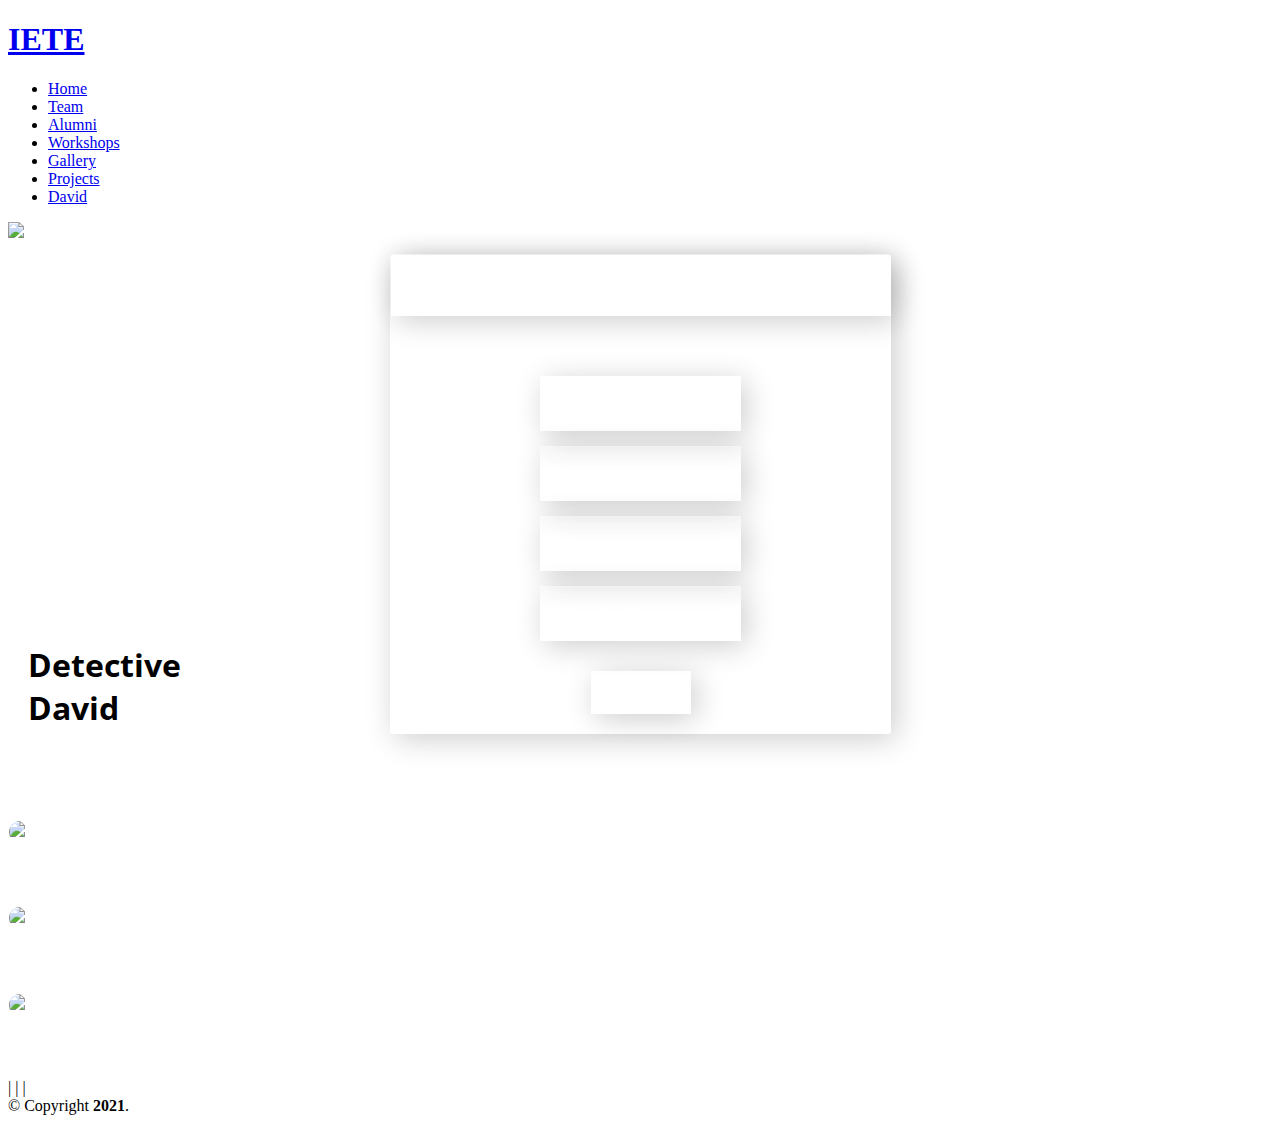
==== david.html @ 62170c80 "almost final" ====
<!DOCTYPE html>

<html lang="en"> 
    <head>
        <meta charset="utf-8">
        <title>Project Showcase</title>
        <meta name="viewport" content="width=device-width, initial-scale=1">
        <link href="img/favicon.png" rel="icon">
        <link href="img/apple-touch-icon.png" rel="apple-touch-icon">

        <!-- Google Fonts -->
        <link href="https://fonts.googleapis.com/css?family=Open+Sans:300,300i,400,400i,700,700i|Poppins:300,400,500,700" rel="stylesheet">
        <link href="https://fonts.googleapis.com/css?family=Libre+Baskerville&display=swap" rel="stylesheet">
        <!-- Bootstrap CSS File -->
        <link href="lib/bootstrap/css/bootstrap.min.css" rel="stylesheet">
        <link href="https://cdn.jsdelivr.net/npm/bootstrap@5.0.2/dist/css/bootstrap.min.css" rel="stylesheet" integrity="sha384-EVSTQN3/azprG1Anm3QDgpJLIm9Nao0Yz1ztcQTwFspd3yD65VohhpuuCOmLASjC" crossorigin="anonymous">

        <!-- Libraries CSS Files -->
        <link href="lib/font-awesome/css/font-awesome.min.css" rel="stylesheet">
        <link href="lib/animate/animate.min.css" rel="stylesheet">
        <link rel="stylesheet" href="css/style.css">
        <link rel="stylesheet" href="css/david.css">
        <script src="https://kit.fontawesome.com/0ea2351f33.js" crossorigin="anonymous"></script>
        <link rel="stylesheet" href="css/animate.css">

        <!-- JS Libraries -->
        <script src="https://cdn.jsdelivr.net/npm/simple-parallax-js@5.5.1/dist/simpleParallax.min.js"></script>
        <script src="js/scrollmagic/uncompressed/ScrollMagic.js"></script>
        
    </head>
    <body>
        <header id="header">
            <div class="container">
        
                <div id="logo" class="pull-left">
                    <h1><a href="#hero">IETE</a></h1>
                </div>
            
                <nav id="nav-menu-container">
                  <ul class="nav-menu">
                    <li ><a href="index.html">Home</a></li>
                    <li><a href="Team.html">Team</a></li>
                    <li><a href="Alumni-new.html">Alumni</a></li>
                    <li><a href="workshops.html">Workshops</a></li>
                    <li ><a href="Gallery.html">Gallery</a></li> 
                    <li ><a href="Gallery.html">Projects</a></li> 
                    <li class="menu-active"><a href="#">David</a></li>
                    <!-- <li><a href="hack-the-circuit.html">Hack-The-Circuit</a></li> -->
                    <!-- <li><a href="activity.html">Activity</a></li> -->
                      </ul>
                </nav><!-- #nav-menu-container -->
            </div>
        </header><!-- #header -->
        <section id="teamhero">
        </section>

         

        <main id="mainArea">
          <h1 class="display-3 dav-heading" style="position: absolute; color: black; z-index: 2; transform: translateY(400px) translatex(20px);">Detective <br> David</h1>
          <!-- POSTER -->
         <section>
          <img class="thumbnail img-fluid" src="images/detective/Clue 1.svg" alt="image">
         </section>
          
        </section>
          <!-- PDFs -->
          <section class="pdfs container mt-5" id="">
            <div class="row d-flex justify-content-between pdfs">

              <a href="http://google.com" style="color: white;" class="col pdflinks mt-2 wow animate__fadeInLeft"><i class="far fa-file-pdf fa-7x"></i></a>
              <a href="http://google.com" style="color: white;" class="col pdflinks mt-2 wow animate__fadeInLeft"><i class="far fa-file-pdf fa-7x"></i></a>
              <a href="http://google.com" style="color: white;" class="col pdflinks mt-2 wow animate__fadeInDown"><i class="far fa-file-pdf fa-7x"></i></a>
              <a href="http://google.com" style="color: white;" class="col pdflinks mt-2 wow  animate__fadeInDown"><i class="far fa-file-pdf fa-7x"></i></a>
              <a href="http://google.com" style="color: white;" class="col pdflinks mt-2 wow animate__fadeInRight"><i class="far fa-file-pdf fa-7x"></i></a>
              <a href="http://google.com" style="color: white;" class="col pdflinks mt-2 wow animate__fadeInRight"><i class="far fa-file-pdf fa-7x"></i></a>
            </div>
            
          </section>

          <!-- Form -->
          

          
              <div class="player-info wow animate__fadeIn">
              <h5 class="display-5">Form</h5>
              <form action="" class="form">
                <div class="form-field-all">
                  <p class="field">
                    <input type="text" name="name" placeholder="Name" required/>
                    <i class="far fa-user"></i>
                  </p>
            
                  <p class="field">
                    <input type="text" name="location" placeholder="Location" required/>
                    <i class="fas fa-location-arrow"></i>
                  </p>
                  <p class="field">
                    <input type="text" name="social" placeholder="Social media" required/>
                    <i class="fas fa-hashtag"></i>
                  </p>
                  <p class="field">
                    <input type="text" name="answer" placeholder="Final Answer" required/>
                    <i class="far fa-file-alt"></i>
                  </p>
                </div>
                
                <button type="submit" class="btn btn-primary sub-btn">Submit</button>
              </form>

              </div>

              <div class="leaderboard">
                <h1 class="display-3"><i class="fas fa-trophy"></i>Leaderboard</h1>

                <div class="container mb-4" id="lb-cards">
                  <!-- <h2 class="display-2">Favorite Movies</h2> -->
                  <div class="row mb-2">
                    <div class="col-md-4 col-12 mt-3 wow animate__fadeInUp">
                      <div class="card mb-3" style="max-width: 540px;">
                        <div class="row g-0">
                          <div class="col-sm-4 movies-img">
                            <img src="img/A.jpg" alt="..." class="img-fluid" style="border-radius: 20px 20px 20px 20px;">
                            <a href="" class="lin-card"><i class="fab fa-linkedin fa-2x"></i></a>
                          </div>
                          <div class="col-md-8">
                            <div class="card-body">
                              <h5 class="card-title">2) Soon</h5>
                              <!-- <p class="card-text">Lorem ipsum dolor sit amet consectetur adipisicing elit. In tenetur voluptate magni sed ipsum perspiciatis exercitationem doloremque minus debitis neque, laudantium ex explicabo repellat enim possimus nulla quis nam quia.</p> -->
                              
                            </div>
                          </div>
                        </div>
                      </div>
                    </div>
                    <div class="col-md-4 col-12 wow animate__fadeInUp">
                      <div class="card mb-3" style="max-width: 540px;">
                        <div class="row g-0">
                          <div class="col-sm-4 movies-img">
                            <img src="img/A.jpg" alt="..." class="img-fluid" style="border-radius: 20px 20px 20px 20px;">
                            <a href="" class="lin-card"><i class="fab fa-linkedin fa-2x"></i></a>
                          </div>
                          <div class="col-md-8">
                            <div class="card-body">
                              <h5 class="card-title">1) Soon</h5>
                              <!-- <p class="card-text">Lorem ipsum dolor sit amet consectetur adipisicing elit. Natus voluptatibus vitae maiores reprehenderit laudantium laboriosam deleniti voluptatem nulla similique alias perspiciatis quidem, quod maxime eius, voluptate nostrum. Libero, eveniet velit?</p> -->
                              
                            </div>
                          </div>
                        </div>
                      </div>
                    </div>
                    <div class="col-md-4 col-12 mt-4 wow animate__fadeInUp">
                      <div class="card mb-3" style="max-width: 540px;">
                        <div class="row g-0">
                          <div class="col-sm-4 movies-img">
                            <img src="img/A.jpg" alt="..." class="img-fluid" style="border-radius: 20px 20px 20px 20px;">
                            <a href="" class="lin-card"><i class="fab fa-linkedin fa-2x"></i></a>
                          </div>
                          <div class="col-md-8">
                            <div class="card-body">
                              <h5 class="card-title">3) Soon</h5>
                              
                              <!-- <p class="card-text">Lorem ipsum dolor sit amet consectetur, adipisicing elit. Vel incidunt totam amet, tenetur nobis, reprehenderit quae, suscipit sed dignissimos exercitationem sunt? Sint dolore culpa alias temporibus! Atque, veritatis cupiditate! Itaque.</p> -->
                             
                            </div>
                          </div>
                        </div>
                      </div>
                    </div>
                  </div>
            
            
                </div>
              </div>

             
        </main>

       


          
        <!-- FOOTER-->
        <footer id="footer">
            <div class="footer-top">
              <div class="container">
                          <div class="container wow fadeInUp mt-5">
                <div class="row justify-content-center">
        
               <div class="info">
                <div class="social-links">
                  <a href="https://www.facebook.com/ietebitm/" class="facebook" target="_blank"><i class="fa fa-facebook"></i></a> | 
                  <a href="mailto:ietebitm@gmail.com" class="google-plus" target="_blank"><i class="fa fa-envelope"></i></a> |
                  <a href="https://www.linkedin.com/in/ietebitm" class="linkedin" target="_blank"><i class="fa fa-linkedin"></i></a> | 
                  <a href="https://www.instagram.com/iete_bitmesra" class="instagram" target="_blank"><i class="fa fa-instagram"></i></a>
                </div>
        
                  </div>
                
                </div>
             </div>
              </div>
            </div>
        
            <div class="container">
              <div class="copyright">
                &copy; Copyright <strong>2021</strong>.
              </div>
        
            </div>
          </footer><!-- #footer -->


        
     
        
          <a href="#" class="back-to-top"><i class="fa fa-chevron-up"></i></a>
        
          <!-- JavaScript Libraries -->
          <script src="lib/jquery/jquery.min.js"></script>
          <script src="lib/jquery/jquery-migrate.min.js"></script>
          <script src="lib/bootstrap/js/bootstrap.bundle.min.js"></script>
          <script src="lib/easing/easing.min.js"></script>
          <script src="lib/wow/wow.min.js"></script>
          <script src="lib/waypoints/waypoints.min.js"></script>
          <script src="lib/counterup/counterup.min.js"></script>
          <script src="lib/superfish/hoverIntent.js"></script>
          <script src="lib/superfish/superfish.min.js"></script>
        
          <!-- Contact Form JavaScript File -->
          <script src="contactform/contactform.js"></script>

          <!-- parallax script -->
          <!-- <script>
            var image = document.getElementsByClassName('thumbnail');
            new simpleParallax(image, {
              scale: 1.5
            });
          </script> -->
          
          



          <!-- WOW JS -->
          <script src="js/wow.min.js"></script>
              <script>
              new WOW().init();
              </script>
        
        <script src="js/main.js" ></script>
    </body>
</html>
---- css/david.css ----
#mainArea {
  position: sticky;
  margin: 0;
  background-image: url(https://i.pinimg.com/originals/44/6e/3b/446e3b79395a287ca32f7977dd83b290.jpg);
  background-size: 400% 400%;
  animation: gradient 50s ease;
  color: #fff;
  font-family: "Open Sans", sans-serif;
  background-repeat: no-repeat;
  background-size: cover;
}

@keyframes gradient {
  0% {
    background-position: 0% 50%;
  }
  50% {
    background-position: 100% 50%;
  }
  100% {
    background-position: 0% 50%;
  }
}
.player-info {
  position: relative;
  margin-top: 100px;
  margin-bottom: 100px;
  width: 500px;
  text-align: center;
  background: rgba(255, 255, 255, 0.05);
  backdrop-filter: blur(10px);
  border-top: 1px solid rgba(255, 255, 255, 0.2);
  border-left: 1px solid rgba(255, 255, 255, 0.2);
  box-shadow: 5px 5px 30px rgba(0, 0, 0, 0.2);
  border-radius: 3px;
  margin: auto;
  margin-top: 10px;
}
.player-info h5 {
  position: relative;
  line-height: 60px;
  font-size: 36px;
  color: #fff;
  text-align: center;
  background: rgba(255, 255, 255, 0.05);
  backdrop-filter: blur(10px);
  border-top: 1px solid rgba(255, 255, 255, 0.2);
  border-left: 1px solid rgba(255, 255, 255, 0.2);
  box-shadow: 5px 5px 30px rgba(0, 0, 0, 0.2);
  margin-top: 0px;
  border-top-left-radius: 3px;
  border-top-right-radius: 3px;
}
.player-info:hover {
  transform: skewX(-1deg);
  transition: transform 0.5s ease;
}

.form .field {
  margin: 0 50px;
}
.form::-webkit-input-placeholder {
  color: #ffffff;
  font-family: "Open Sans";
}
.form ::placeholder {
  /* Chrome, Firefox, Opera, Safari 10.1+ */
  color: #fff;
  opacity: 1;
  /* Firefox */
}
.form input[type=text],
.form input[type=password] {
  font-family: "Open Sans", Calibri, Arial, sans-serif;
  font-size: 14px;
  font-weight: 100;
  padding: 15px 0px 15px 0px;
  position: inherit;
  width: 200px;
  height: 24px;
  text-align: center;
  border: none;
  background: rgba(255, 255, 255, 0.05);
  backdrop-filter: blur(10px);
  border-top: 1px solid rgba(255, 255, 255, 0.2);
  border-left: 1px solid rgba(255, 255, 255, 0.2);
  box-shadow: 5px 5px 30px rgba(0, 0, 0, 0.2);
  color: white;
  transition: color 0.3s ease-out;
  margin-bottom: 15px;
}
.form .sub-btn {
  margin-top: 15px;
  width: 100px;
  text-align: center;
  font-size: 14px;
  font-family: "Open Sans", sans-serif;
  font-weight: bold;
  padding: 12px 0;
  color: #fff;
  background: rgba(255, 255, 255, 0.05);
  backdrop-filter: blur(10px);
  border-top: 1px solid rgba(255, 255, 255, 0.2);
  border-left: 1px solid rgba(255, 255, 255, 0.2);
  box-shadow: 5px 5px 30px rgba(0, 0, 0, 0.2);
  text-transform: uppercase;
  border: none;
  margin-bottom: 20px;
}
.form .sub-btn:hover {
  background-color: #333743;
}

.pdfs {
  margin: auto;
}

.pdflinks {
  margin-bottom: 100px;
}
.pdflinks:hover {
  transform: scale(1.5);
  transition: transform 0.5s ease;
  cursor: pointer;
}

.leaderboard h1 {
  color: #fff;
}

.card {
  border-radius: 20px;
  background-color: rgba(255, 255, 255, 0.05);
  background: rgba(255, 255, 255, 0.25);
  backdrop-filter: blur(4px);
  -webkit-backdrop-filter: blur(4px);
  border: 1px solid rgba(255, 255, 255, 0.18);
}
.card:hover {
  transform: scale(1.05);
  transition: transform 0.5s;
}

.card-img,
.card-img-top {
  border-radius: 20px;
  margin-bottom: 10px;
}

.lin-card {
  margin-left: 50%;
}

/* Smartphones (portrait and landscape) ----------- */
@media only screen and (min-device-width: 320px) and (max-device-width: 480px) {
  .player-info {
    width: 300px;
  }

  .form input[type=text],
.form input[type=password] {
    width: 100px;
  }

  .dav-heading {
    display: none;
  }

  #mainArea {
    background-image: url(../images/detective/bg.png);
  }
}
/* iPads (portrait and landscape) ----------- */
@media only screen and (min-device-width: 768px) and (max-device-width: 1024px) {
  .player-info {
    width: 300px;
  }

  .form input[type=text],
.form input[type=password] {
    width: 100px;
  }

  .dav-heading {
    display: none;
  }
}
.pdfs {
  margin: auto;
}

/*# sourceMappingURL=david.css.map */
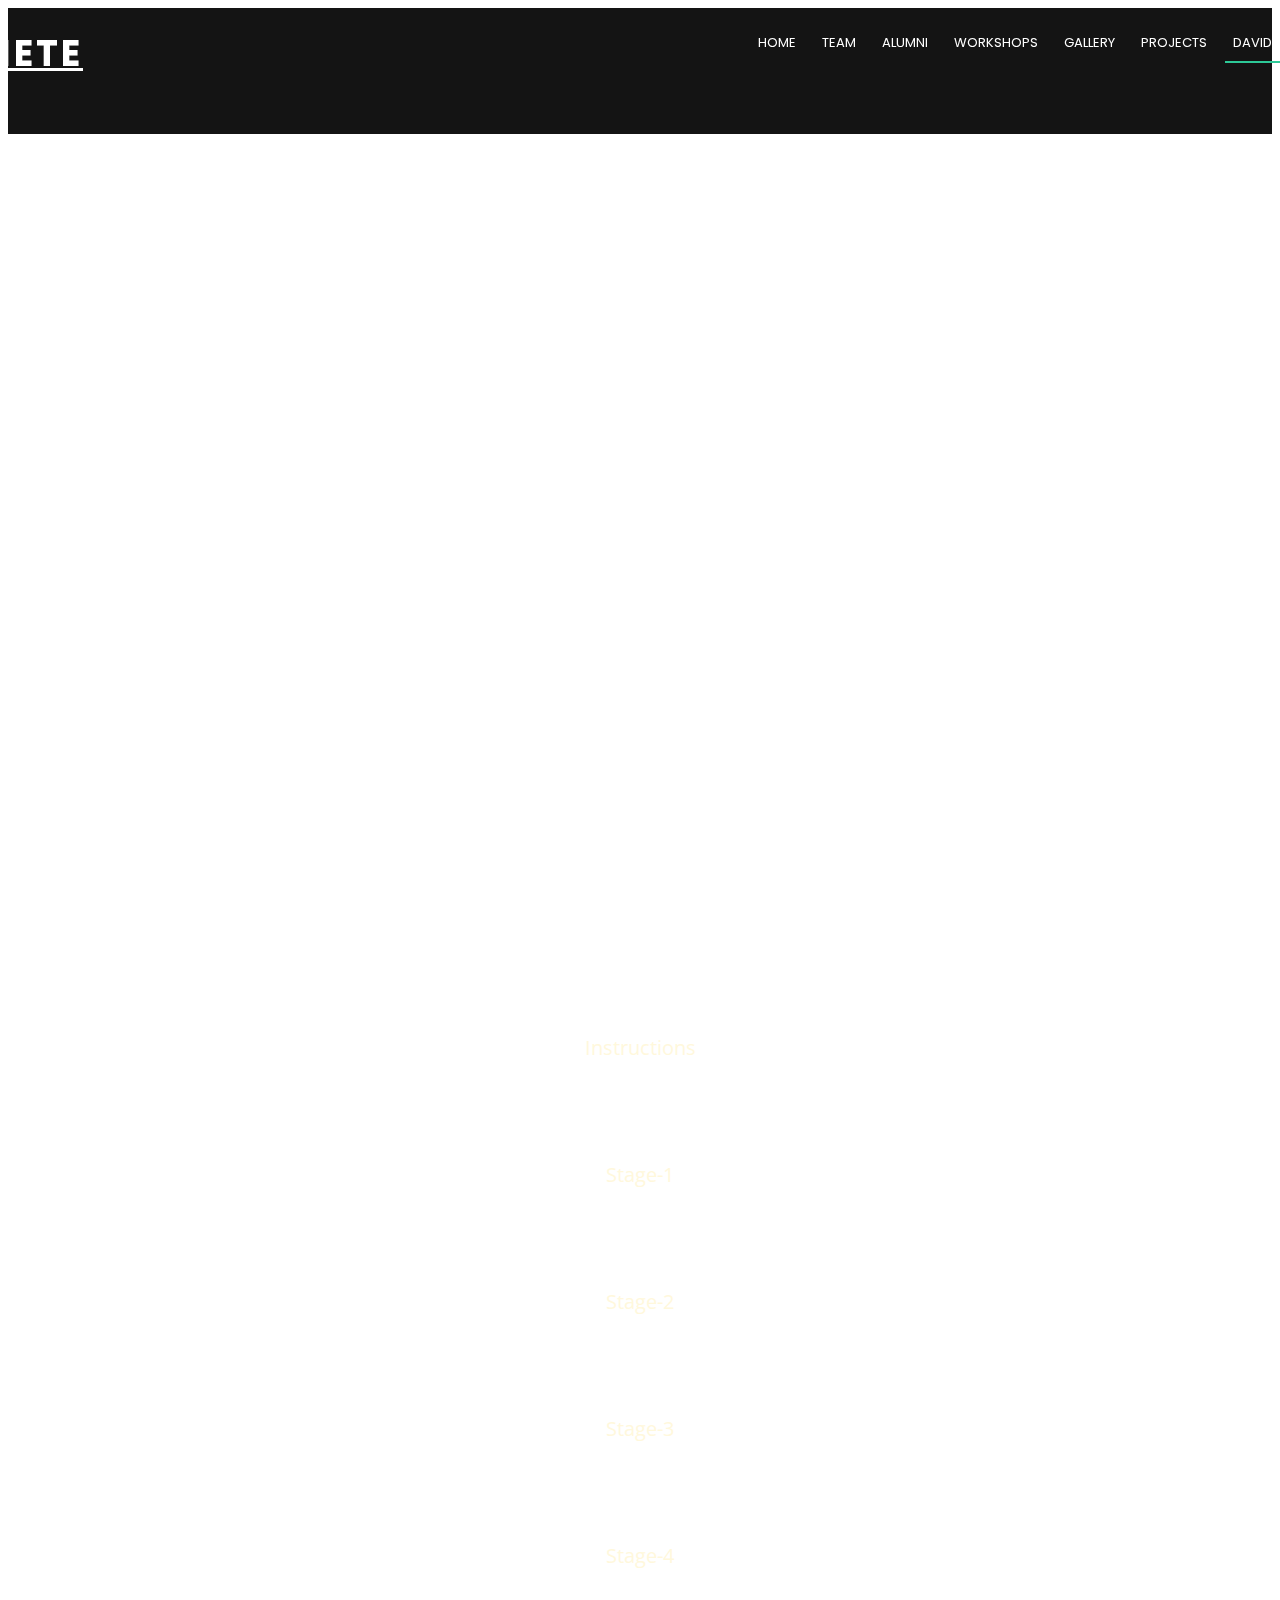
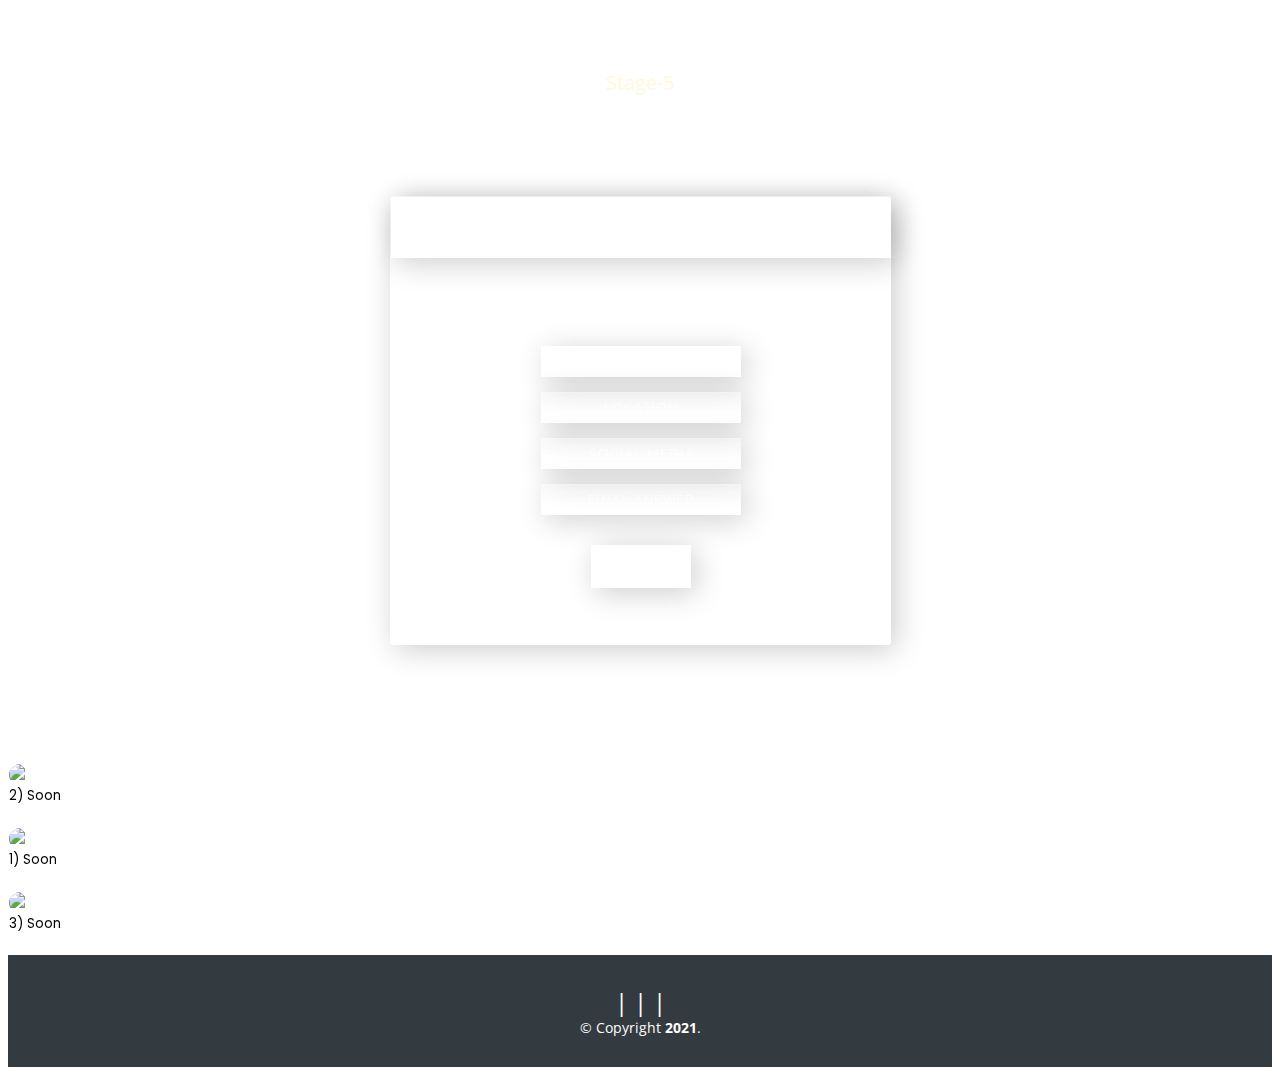
==== commit 7e10ef51: "mmmm" ====
--- a/david.html
+++ b/david.html
@@ -25,10 +25,19 @@
 
         <!-- JS Libraries -->
         <script src="https://cdn.jsdelivr.net/npm/simple-parallax-js@5.5.1/dist/simpleParallax.min.js"></script>
-        <script src="js/scrollmagic/uncompressed/ScrollMagic.js"></script>
+        <!-- <script src="js/scrollmagic/uncompressed/ScrollMagic.js"></script> -->
+
+        
         
     </head>
     <body>
+
+      <!-- FORM SUBMISSION -->
+      <script type="text/javascript">var submitted=false;</script>
+<iframe name="hidden_iframe" id="hidden_iframe" style="display: none" onload="if(submitted){window.location='#';}"></iframe>
+
+
+
         <header id="header">
             <div class="container">
         
@@ -57,10 +66,11 @@
          
 
         <main id="mainArea">
-          <h1 class="display-3 dav-heading" style="position: absolute; color: black; z-index: 2; transform: translateY(400px) translatex(20px);">Detective <br> David</h1>
+          <!-- <h1 class="display-3 dav-heading" style="position: absolute; color: black; z-index: 2; transform: translateY(400px) translatex(20px);">Detective <br> David</h1> -->
           <!-- POSTER -->
-         <section>
-          <img class="thumbnail img-fluid" src="images/detective/Clue 1.svg" alt="image">
+         <section class="thumbnail">
+          <!-- <img class="thumbnail img-fluid" src="images/detective/Clue 1.svg" alt="image"> -->
+          
          </section>
           
         </section>
@@ -68,12 +78,31 @@
           <section class="pdfs container mt-5" id="">
             <div class="row d-flex justify-content-between pdfs">
 
-              <a href="http://google.com" style="color: white;" class="col pdflinks mt-2 wow animate__fadeInLeft"><i class="far fa-file-pdf fa-7x"></i></a>
-              <a href="http://google.com" style="color: white;" class="col pdflinks mt-2 wow animate__fadeInLeft"><i class="far fa-file-pdf fa-7x"></i></a>
-              <a href="http://google.com" style="color: white;" class="col pdflinks mt-2 wow animate__fadeInDown"><i class="far fa-file-pdf fa-7x"></i></a>
-              <a href="http://google.com" style="color: white;" class="col pdflinks mt-2 wow  animate__fadeInDown"><i class="far fa-file-pdf fa-7x"></i></a>
-              <a href="http://google.com" style="color: white;" class="col pdflinks mt-2 wow animate__fadeInRight"><i class="far fa-file-pdf fa-7x"></i></a>
-              <a href="http://google.com" style="color: white;" class="col pdflinks mt-2 wow animate__fadeInRight"><i class="far fa-file-pdf fa-7x"></i></a>
+              <div style="text-align: center;" class="col mt-2 pdflinks wow animate__fadeInLeft">
+                <a href="http://google.com" style="color: white;" class=""><i class="far fa-file-pdf fa-7x"></i></a>
+                <p style="color:cornsilk; font-size: 20px;" class="mt-2">Instructions</p>
+              </div>
+              <div style="text-align: center;" class="col mt-2 pdflinks wow animate__fadeInLeft">
+                <a href="http://google.com" style="color: white;" class=""><i class="far fa-file-pdf fa-7x"></i></a>
+                <p style="color:cornsilk; font-size: 20px;" class="mt-2">Stage-1</p>
+              </div>
+              <div style="text-align: center;" class="col mt-2 pdflinks wow animate__fadeInDown">
+                <a href="http://google.com" style="color: white;" class=""><i class="far fa-file-pdf fa-7x"></i></a>
+                <p style="color:cornsilk; font-size: 20px;" class="mt-2">Stage-2</p>
+              </div>
+              <div style="text-align: center;" class="col mt-2 pdflinks wow animate__fadeInDown">
+                <a href="http://google.com" style="color: white;" class=""><i class="far fa-file-pdf fa-7x"></i></a>
+                <p style="color:cornsilk; font-size: 20px;" class="mt-2">Stage-3</p>
+              </div>
+              <div style="text-align: center;" class="col mt-2 pdflinks wow animate__fadeInRight">
+                <a href="http://google.com" style="color: white;" class=""><i class="far fa-file-pdf fa-7x"></i></a>
+                <p style="color:cornsilk; font-size: 20px;" class="mt-2">Stage-4</p>
+              </div>
+              <div style="text-align: center;" class="col mt-2 pdflinks wow animate__fadeInRight">
+                <a href="http://google.com" style="color: white;" class=""><i class="far fa-file-pdf fa-7x"></i></a>
+                <p style="color:cornsilk; font-size: 20px;" class="mt-2">Stage-5</p>
+              </div>
+              
             </div>
             
           </section>
@@ -84,28 +113,28 @@
           
               <div class="player-info wow animate__fadeIn">
               <h5 class="display-5">Form</h5>
-              <form action="" class="form">
+              <form class="form" action="https://docs.google.com/forms/u/0/d/e/1FAIpQLSfNjjllEKpKf489S4CbSsG9jLninqufWt3jfI6O0U2G3YP1rQ/formResponse" method="post" target="hidden_iframe" onsubmit="alert('Form Submitted Succesfully');submitted=true; reset();">
                 <div class="form-field-all">
                   <p class="field">
-                    <input type="text" name="name" placeholder="Name" required/>
+                    <input type="text" name="entry.423789375" placeholder="Name" required/>
                     <i class="far fa-user"></i>
                   </p>
             
                   <p class="field">
-                    <input type="text" name="location" placeholder="Location" required/>
+                    <input type="text" name="entry.1510965166" placeholder="Location" required/>
                     <i class="fas fa-location-arrow"></i>
                   </p>
                   <p class="field">
-                    <input type="text" name="social" placeholder="Social media" required/>
+                    <input type="email" name="entry.730057505" placeholder="Social media" required/>
                     <i class="fas fa-hashtag"></i>
                   </p>
                   <p class="field">
-                    <input type="text" name="answer" placeholder="Final Answer" required/>
+                    <input type="text" name="entry.1725922356" placeholder="Final Answer" required/>
                     <i class="far fa-file-alt"></i>
                   </p>
                 </div>
                 
-                <button type="submit" class="btn btn-primary sub-btn">Submit</button>
+                <button type="submit" class="btn btn-primary sub-btn"">Submit</button>
               </form>
 
               </div>
--- a/css/style.css
+++ b/css/style.css
@@ -0,0 +1,1466 @@
+/*--------------------------------------------------------------
+# General
+--------------------------------------------------------------*/
+@import url(https://fonts.googleapis.com/css?family=Montserrat:400,700);
+body {
+	background: #fff;
+	color: #666666;
+	font-family: 'Open Sans', sans-serif;
+}
+
+a {
+	color: #2dc997;
+}
+
+a:hover,
+a:active,
+a:focus {
+	color: #2dca98;
+	outline: none;
+	text-decoration: none;
+}
+
+p {
+	padding: 0;
+	margin: 0 0 30px 0;
+}
+
+h1,
+h2,
+h3,
+h4,
+h5,
+h6 {
+	font-family: 'Poppins', sans-serif;
+	font-weight: 400;
+	margin: 0 0 20px 0;
+	padding: 0;
+}
+
+/* Prelaoder */
+#preloader {
+	position: fixed;
+	left: 0;
+	top: 0;
+	z-index: 999;
+	width: 100%;
+	height: 100%;
+	overflow: visible;
+	background: #fff url('../img/preloader.svg') no-repeat center center;
+}
+
+/* Back to top button */
+.back-to-top {
+	position: fixed;
+	display: none;
+	background: rgba(0, 0, 0, 0.2);
+	color: #fff;
+	padding: 6px 12px 9px 12px;
+	font-size: 16px;
+	border-radius: 2px;
+	right: 15px;
+	bottom: 15px;
+	transition: background 0.5s;
+}
+
+@media (max-width: 768px) {
+	.back-to-top {
+		bottom: 15px;
+	}
+}
+
+.back-to-top:focus {
+	background: rgba(0, 0, 0, 0.2);
+	color: #fff;
+	outline: none;
+}
+
+.back-to-top:hover {
+	background: #2dc997;
+	color: #fff;
+}
+
+/*--------------------------------------------------------------
+# Header
+--------------------------------------------------------------*/
+#header {
+	padding: 30px 0;
+	height: 92px;
+	position: fixed;
+	left: 0;
+	top: 0;
+	right: 0;
+	transition: all 0.5s;
+	z-index: 997;
+}
+
+#header #logo {
+	float: left;
+}
+
+#header #logo h1 {
+	font-size: 36px;
+	margin: 0;
+	padding: 6px 0;
+	line-height: 1;
+	font-family: 'Poppins', sans-serif;
+	font-weight: 700;
+	letter-spacing: 3px;
+	text-transform: uppercase;
+}
+
+#header #logo h1 a,
+#header #logo h1 a:hover {
+	color: #fff;
+}
+
+#header #logo img {
+	padding: 0;
+	margin: 0;
+}
+
+@media (max-width: 768px) {
+	#header #logo h1 {
+		font-size: 26px;
+	}
+	#header #logo img {
+		max-height: 40px;
+	}
+}
+
+#header.header-fixed {
+	background: rgba(52, 59, 64, 0.9);
+	padding: 20px 0;
+	height: 72px;
+	transition: all 0.5s;
+}
+
+/*--------------------------------------------------------------
+# Hero Section
+--------------------------------------------------------------*/
+#hero {
+	width: 100%;
+	height: 100vh;
+	background: url(../img/cld2.jpg) top center;
+	background-size: cover;
+	position: relative;
+}
+
+@media (min-width: 1024px) {
+	#hero {
+		background-attachment: fixed;
+	}
+}
+
+#hero:before {
+	content: '';
+	background: rgba(0, 0, 0, 0.6);
+	position: absolute;
+	bottom: 0;
+	top: 0;
+	left: 0;
+	right: 0;
+}
+
+#hero .hero-container {
+	position: absolute;
+	bottom: 0;
+	top: 200px;
+	left: 0;
+	right: 0;
+	display: inline;
+	justify-content: center;
+	align-items: center;
+	flex-direction: column;
+	text-align: center;
+}
+
+#hero h1 {
+	margin: 30px 0 10px 0;
+	font-size: 48px;
+	font-weight: 700;
+	line-height: 56px;
+	text-transform: uppercase;
+	color: #fff;
+}
+
+@media (max-width: 768px) {
+	#hero h1 {
+		font-size: 28px;
+		line-height: 36px;
+	}
+}
+
+#hero h2 {
+	color: #eee;
+	margin-bottom: 50px;
+	font-size: 24px;
+}
+
+@media (max-width: 768px) {
+	#hero h2 {
+		font-size: 18px;
+		line-height: 24px;
+		margin-bottom: 30px;
+	}
+}
+
+#hero .btn-get-started {
+	font-family: 'Poppins', sans-serif;
+	text-transform: uppercase;
+	font-weight: 500;
+	font-size: 16px;
+	letter-spacing: 1px;
+	display: inline-block;
+	padding: 8px 28px;
+	border-radius: 50px;
+	transition: 0.5s;
+	margin: 10px;
+	border: 2px solid #fff;
+	color: #fff;
+}
+
+#hero .btn-get-started:hover {
+	background: #ffa500;
+	border: 2px solid #ffa500;
+	font-weight: 700;
+}
+#ab {
+	margin: 150px 10px 10px 10px;
+}
+#ex {
+	margin: 150px 10px 10px 10px;
+}
+#al {
+	margin: 150px 10px 10px 10px;
+}
+
+#hero .zoom:hover {
+	transform: scale(
+		1.5
+	) !important; /* (150% zoom - Note: if the zoom is too large, it will go outside of the viewport) */
+}
+/*--------------------------------------------------------------
+# Navigation Menu
+--------------------------------------------------------------*/
+/* Nav Menu Essentials */
+.nav-menu,
+.nav-menu * {
+	margin: 0;
+	padding: 0;
+	list-style: none;
+}
+
+.nav-menu ul {
+	position: absolute;
+	display: none;
+	top: 100%;
+	left: 0;
+	z-index: 99;
+}
+
+.nav-menu li {
+	position: relative;
+	white-space: nowrap;
+}
+
+.nav-menu > li {
+	float: left;
+}
+
+.nav-menu li:hover > ul,
+.nav-menu li.sfHover > ul {
+	display: block;
+}
+
+.nav-menu ul ul {
+	top: 0;
+	left: 100%;
+}
+
+.nav-menu ul li {
+	min-width: 180px;
+}
+
+/* Nav Menu Arrows */
+.sf-arrows .sf-with-ul {
+	padding-right: 30px;
+}
+
+.sf-arrows .sf-with-ul:after {
+	content: '\f107';
+	position: absolute;
+	right: 15px;
+	font-family: FontAwesome;
+	font-style: normal;
+	font-weight: normal;
+}
+
+.sf-arrows ul .sf-with-ul:after {
+	content: '\f105';
+}
+
+/* Nav Meu Container */
+#nav-menu-container {
+	float: right;
+	margin: 0;
+}
+
+@media (max-width: 768px) {
+	#nav-menu-container {
+		display: none;
+	}
+}
+
+/* Nav Meu Styling */
+.nav-menu a {
+	padding: 0 8px 10px 8px;
+	text-decoration: none;
+	display: inline-block;
+	color: #fff;
+	font-family: 'Poppins', sans-serif;
+	font-weight: 400;
+	text-transform: uppercase;
+	font-size: 13px;
+	outline: none;
+}
+
+.nav-menu > li {
+	margin-left: 10px;
+}
+
+.nav-menu > li > a:before {
+	content: '';
+	position: absolute;
+	width: 100%;
+	height: 2px;
+	bottom: 0;
+	left: 0;
+	background-color: #2dc997;
+	visibility: hidden;
+	-webkit-transform: scaleX(0);
+	transform: scaleX(0);
+	-webkit-transition: all 0.3s ease-in-out 0s;
+	transition: all 0.3s ease-in-out 0s;
+}
+
+.nav-menu a:hover:before,
+.nav-menu li:hover > a:before,
+.nav-menu .menu-active > a:before {
+	visibility: visible;
+	-webkit-transform: scaleX(1);
+	transform: scaleX(1);
+}
+
+.nav-menu ul {
+	margin: 4px 0 0 0;
+	border: 1px solid #e7e7e7;
+}
+
+.nav-menu ul li {
+	background: #fff;
+}
+
+.nav-menu ul li:first-child {
+	border-top: 0;
+}
+
+.nav-menu ul li a {
+	padding: 10px;
+	color: #333;
+	transition: 0.3s;
+	display: block;
+	font-size: 13px;
+	text-transform: none;
+}
+
+.nav-menu ul li a:hover {
+	background: #2dc997;
+	color: #fff;
+}
+
+.nav-menu ul ul {
+	margin: 0;
+}
+
+/* Mobile Nav Toggle */
+#mobile-nav-toggle {
+	position: fixed;
+	right: 0;
+	top: 0;
+	z-index: 999;
+	margin: 20px 20px 0 0;
+	border: 0;
+	background: none;
+	font-size: 24px;
+	display: none;
+	transition: all 0.4s;
+	outline: none;
+	cursor: pointer;
+}
+
+#mobile-nav-toggle i {
+	color: #fff;
+}
+
+@media (max-width: 768px) {
+	#mobile-nav-toggle {
+		display: inline;
+	}
+}
+
+/* Mobile Nav Styling */
+#mobile-nav {
+	position: fixed;
+	top: 0;
+	padding-top: 18px;
+	bottom: 0;
+	z-index: 998;
+	background: rgba(52, 59, 64, 0.9);
+	left: -260px;
+	width: 260px;
+	overflow-y: auto;
+	transition: 0.4s;
+}
+
+#mobile-nav ul {
+	padding: 0;
+	margin: 0;
+	list-style: none;
+}
+
+#mobile-nav ul li {
+	position: relative;
+}
+
+#mobile-nav ul li a {
+	color: #fff;
+	font-size: 16px;
+	overflow: hidden;
+	padding: 10px 22px 10px 15px;
+	position: relative;
+	text-decoration: none;
+	width: 100%;
+	display: block;
+	outline: none;
+}
+
+#mobile-nav ul li a:hover {
+	color: #fff;
+}
+
+#mobile-nav ul li li {
+	padding-left: 30px;
+}
+
+#mobile-nav ul .menu-has-children i {
+	position: absolute;
+	right: 0;
+	z-index: 99;
+	padding: 15px;
+	cursor: pointer;
+	color: #fff;
+}
+
+#mobile-nav ul .menu-has-children i.fa-chevron-up {
+	color: #2dc997;
+}
+
+#mobile-nav ul .menu-item-active {
+	color: #2dc997;
+}
+
+#mobile-body-overly {
+	width: 100%;
+	height: 100%;
+	z-index: 997;
+	top: 0;
+	left: 0;
+	position: fixed;
+	background: rgba(52, 59, 64, 0.9);
+	display: none;
+}
+
+/* Mobile Nav body classes */
+body.mobile-nav-active {
+	overflow: hidden;
+}
+
+body.mobile-nav-active #mobile-nav {
+	left: 0;
+}
+
+body.mobile-nav-active #mobile-nav-toggle {
+	color: #fff;
+}
+
+/*--------------------------------------------------------------
+# Sections
+--------------------------------------------------------------*/
+/* Sections Header
+--------------------------------*/
+.section-header .section-title {
+	font-size: 32px;
+	color: #111;
+	text-transform: uppercase;
+	text-align: center;
+	font-weight: 700;
+	margin-bottom: 5px;
+}
+
+.section-header .section-description {
+	text-align: center;
+	padding-bottom: 40px;
+	color: #999;
+}
+
+/* About Us Section
+--------------------------------*/
+#about {
+	background: #fff;
+	padding: 80px 0;
+}
+
+#about .about-container .background {
+	min-height: 480px;
+	max-width: 100%;
+	background: url(../images/thumbs/pic12.jpg) top no-repeat;
+	margin-bottom: 10px;
+}
+
+#about .about-container .content {
+	background: #fff;
+}
+
+#about .about-container .title {
+	color: #333;
+	font-weight: 700;
+	font-size: 32px;
+}
+
+@media (max-width: 768px) {
+	#about .about-container .title {
+		padding-top: 15px;
+	}
+}
+
+#about .about-container p {
+	line-height: 26px;
+}
+
+#about .about-container p:last-child {
+	margin-bottom: 0;
+}
+
+#about .about-container .icon-box {
+	background: #fff;
+	background-size: cover;
+	padding: 0 0 30px 0;
+}
+
+#about .about-container .icon-box .icon {
+	float: left;
+	background: #fff;
+	width: 64px;
+	height: 64px;
+	display: flex;
+	justify-content: center;
+	align-items: center;
+	flex-direction: column;
+	text-align: center;
+	border-radius: 50%;
+	border: 2px solid #2dc997;
+}
+
+#about .about-container .icon-box .icon i {
+	color: #2dc997;
+	font-size: 24px;
+}
+
+#about .about-container .icon-box .title {
+	margin-left: 80px;
+	font-weight: 500;
+	margin-bottom: 5px;
+	font-size: 18px;
+	text-transform: uppercase;
+}
+
+#about .about-container .icon-box .title a {
+	color: #111;
+}
+
+#about .about-container .icon-box .description {
+	margin-left: 80px;
+	line-height: 24px;
+	font-size: 14px;
+}
+
+/* Stage section
+--------------------------------*/
+#stage {
+	background-color: #111;
+	padding: 80px 0 60px 0;
+	color: #eee;
+}
+
+#stage .stage-container .stage-header {
+	text-align: center;
+	font-weight: 500;
+	font-size: 32px;
+}
+
+@media (max-width: 768px) {
+	#stage .stage-container .stage-header {
+		padding-top: 15px;
+	}
+}
+
+/* Facts Section
+--------------------------------*/
+#facts {
+	background: #f7f7f7;
+	padding: 80px 0 60px 0;
+}
+
+#facts .counters span {
+	font-size: 48px;
+	display: block;
+	color: #2dc997;
+}
+
+#facts .counters p {
+	padding: 0;
+	margin: 0 0 20px 0;
+	font-family: 'Poppins', sans-serif;
+	font-size: 14px;
+}
+
+/* Services Section
+--------------------------------
+#services {
+  background: #fff;
+  background-size: cover;
+  padding: 80px 0 60px 0;
+}
+
+#services .box {
+  padding: 50px 20px;
+  margin-bottom: 50px;
+  text-align: center;
+  border: 1px solid #e6e6e6;
+  height: 200px;
+  position: relative;
+  background: #fafafa;
+}
+
+#services .icon {
+  position: absolute;
+  top: -36px;
+  left: calc(50% - 36px);
+  transition: 0.2s;
+  border-radius: 50%;
+  border: 6px solid #fff;
+  display: flex;
+  justify-content: center;
+  align-items: center;
+  flex-direction: column;
+  text-align: center;
+  width: 72px;
+  height: 72px;
+  background: #2dc997;
+}
+
+#services .icon a {
+  display: inline-block;
+}
+
+#services .icon i {
+  color: #fff;
+  font-size: 24px;
+}
+
+#services .box:hover .icon {
+  background: #fff;
+  border: 2px solid #2dc997;
+}
+
+#services .box:hover .icon i {
+  color: #2dc997;
+}
+
+#services .box:hover .icon a {
+  color: #2dc997;
+}
+
+#services .title {
+  font-weight: 700;
+  font-size: 18px;
+  margin-bottom: 15px;
+  text-transform: uppercase;
+}
+
+#services .title a {
+  color: #111;
+}
+
+#services .description {
+  font-size: 14px;
+  line-height: 24px;
+}
+*/
+/* Call To Action Section
+--------------------------------
+#call-to-action {
+  background: linear-gradient(rgba(0, 0, 0, 0.6), rgba(0, 0, 0, 0.6)), url(../img/call-to-action-bg.jpg) fixed center center;
+  background-size: cover;
+  padding: 80px 0;
+}
+
+#call-to-action .cta-title {
+  color: #fff;
+  font-size: 28px;
+  font-weight: 700;
+}
+
+#call-to-action .cta-text {
+  color: #fff;
+}
+
+@media (min-width: 769px) {
+  #call-to-action .cta-btn-container {
+    display: flex;
+    align-items: center;
+    justify-content: flex-end;
+  }
+}
+
+#call-to-action .cta-btn {
+  font-family: "Poppins", sans-serif;
+  text-transform: uppercase;
+  font-weight: 500;
+  font-size: 16px;
+  letter-spacing: 1px;
+  display: inline-block;
+  padding: 8px 30px;
+  border-radius: 50px;
+  transition: 0.5s;
+  margin: 10px;
+  border: 2px solid #fff;
+  color: #fff;
+}
+
+#call-to-action .cta-btn:hover {
+  background: #2dc997;
+  border: 2px solid #2dc997;
+}
+*/
+/* Portfolio Section
+--------------------------------
+#portfolio {
+  background: #f7f7f7;
+  padding: 80px 0;
+}
+
+#portfolio #portfolio-wrapper {
+  padding-right: 15px;
+}
+
+#portfolio #portfolio-flters {
+  padding: 0;
+  margin: 0 0 45px 0;
+  list-style: none;
+  text-align: center;
+}
+
+#portfolio #portfolio-flters li {
+  cursor: pointer;
+  margin: 0 10px;
+  display: inline-block;
+  padding: 10px 22px;
+  font-size: 12px;
+  line-height: 20px;
+  color: #666666;
+  border-radius: 4px;
+  text-transform: uppercase;
+  background: #fff;
+  margin-bottom: 5px;
+  transition: all 0.3s ease-in-out;
+}
+
+#portfolio #portfolio-flters li:hover, #portfolio #portfolio-flters li.filter-active {
+  background: #2dc997;
+  color: #fff;
+}
+
+#portfolio .portfolio-item {
+  position: relative;
+  height: 200px;
+  overflow: hidden !important;
+  margin-bottom: 15px;
+  transition: all 350ms ease;
+  transform: scale(1);
+}
+
+#portfolio .portfolio-item a {
+  display: block;
+  margin-right: 15px;
+}
+
+#portfolio .portfolio-item img {
+  position: relative;
+  top: 0;
+  transition: all 600ms cubic-bezier(0.645, 0.045, 0.355, 1);
+}
+
+#portfolio .portfolio-item .details {
+  height: 50px;
+  background: #2dc997;
+  position: absolute;
+  width: 100%;
+  height: 50px;
+  bottom: -50px;
+  transition: all 300ms cubic-bezier(0.645, 0.045, 0.355, 1);
+}
+
+#portfolio .portfolio-item .details h4 {
+  font-size: 14px;
+  font-weight: 700;
+  color: #fff;
+  padding: 8px 0 2px 8px;
+  margin: 0;
+}
+
+#portfolio .portfolio-item .details span {
+  display: block;
+  color: #fff;
+  font-size: 13px;
+  padding-left: 8px;
+}
+
+#portfolio .portfolio-item:hover .details {
+  bottom: 0;
+}
+
+#portfolio .portfolio-item:hover img {
+  top: -30px;
+}
+
+
+*/
+/* Team Section
+--------------------------------*/
+#teamhero {
+	width: 100%;
+	height: 14vh !important;
+	background-color: #333;
+	position: relative;
+}
+
+@media (min-width: 1024px) {
+	#teamhero {
+		background-attachment: fixed;
+	}
+}
+
+#teamhero:before {
+	content: '';
+	background: rgba(0, 0, 0, 0.6);
+	position: absolute;
+	bottom: 0;
+	top: 0;
+	left: 0;
+	right: 0;
+}
+
+#team {
+	background: #fff;
+	padding: 80px 0 60px 0;
+}
+.files {
+	width: 100%;
+	height: 20%;
+	padding: 2vh;
+}
+
+.tech {
+	height: 500px;
+}
+
+.answer {
+	background-color: #3cd4c0;
+	border-radius: 2ch;
+	width: 100%;
+	padding: 20px;
+	margin: 10px auto;
+}
+
+.answer-box {
+	background-color: #343b40;
+	height: 50px;
+	width: 250px;
+	color: #ffffff;
+}
+
+.file-card {
+	align-content: center;
+	text-align: center;
+	/* margin-left: 30%; */
+	/* margin-right: 30%; */
+}
+
+#team .member {
+	text-align: center;
+	margin-bottom: 20px;
+}
+
+#team .member .pic {
+	margin-bottom: 15px;
+	overflow: hidden;
+	height: 260px;
+}
+
+#team .member .pic img {
+	max-width: 100%;
+}
+#team .member .pic-poster img {
+	max-width: 22%;
+}
+
+#team .member h4 {
+	font-weight: 700;
+	margin-bottom: 2px;
+	font-size: 18px;
+}
+
+#team .member span {
+	font-style: italic;
+	display: block;
+	font-size: 13px;
+}
+
+#team .member .social {
+	margin-top: 15px;
+}
+
+#team .member .social a {
+	color: #b3b3b3;
+}
+
+#team .member .social a:hover {
+	color: #2dc997;
+}
+
+#team .member .social i {
+	font-size: 18px;
+	margin: 0 2px;
+}
+#team .member p {
+	position: absolute;
+	top: 75px;
+	left: 60px;
+}
+@media screen and (max-width: 768px) {
+	#team .member p {
+		display: none;
+	}
+	#team .member .pic {
+		height: 320px;
+		overflow: hidden;
+	}
+}
+
+/* Contact Section
+--------------------------------*/
+#cohero {
+	width: 100%;
+	height: 14vh;
+	background-color: #333;
+	position: relative;
+}
+
+@media (min-width: 1024px) {
+	#cohero {
+		background-attachment: fixed;
+	}
+}
+
+#cohero:before {
+	content: '';
+	background: rgba(0, 0, 0, 0.6);
+	position: absolute;
+	bottom: 0;
+	top: 0;
+	left: 0;
+	right: 0;
+}
+#contact {
+	width: 100%;
+	background: #f7f7f7;
+	padding: 80px 0 40px 0;
+}
+
+#contact #google-map {
+	height: 300px;
+	margin-bottom: 20px;
+}
+
+#contact .info {
+	color: #333333;
+	display: inline !important;
+}
+#contact .info i {
+	font-size: 32px;
+	color: #2dc997;
+	float: left;
+}
+
+#contact .info p {
+	padding: 0 0 10px 50px;
+	margin-bottom: 20px;
+	line-height: 22px;
+	font-size: 14px;
+}
+
+#contact .info .email p {
+	padding-top: 5px;
+}
+
+#contact .social-links {
+	padding-bottom: 20px;
+}
+
+#contact .social-links a {
+	font-size: 18px;
+	display: inline-block;
+	background: #333;
+	color: #fff;
+	line-height: 1;
+	padding: 8px 0;
+	border-radius: 50%;
+	text-align: center;
+	width: 36px;
+	height: 36px;
+	transition: 0.3s;
+}
+
+#contact .social-links a:hover {
+	background: #2dc997;
+	color: #fff;
+}
+
+#contact .form #sendmessage {
+	color: #2dc997;
+	border: 1px solid #2dc997;
+	display: none;
+	text-align: center;
+	padding: 15px;
+	font-weight: 600;
+	margin-bottom: 15px;
+}
+
+#contact .form #errormessage {
+	color: red;
+	display: none;
+	border: 1px solid red;
+	text-align: center;
+	padding: 15px;
+	font-weight: 600;
+	margin-bottom: 15px;
+}
+
+#contact .form #sendmessage.show,
+#contact .form #errormessage.show,
+#contact .form .show {
+	display: block;
+}
+
+#contact .form .validation {
+	color: red;
+	display: none;
+	margin: 0 0 20px;
+	font-weight: 400;
+	font-size: 13px;
+}
+
+#contact .form input,
+#contact .form textarea {
+	border-radius: 0;
+	box-shadow: none;
+	font-size: 14px;
+}
+
+#contact .form button[type='submit'] {
+	background: #2dc997;
+	border: 0;
+	padding: 10px 24px;
+	color: #fff;
+	transition: 0.4s;
+}
+
+#contact .form button[type='submit']:hover {
+	background: #51d8ad;
+}
+
+/*--------------------------------------------------------------
+#Alumni
+--------------------------------------------------------------*/
+
+.company {
+	font-style: italic;
+	display: block;
+	font-size: 13px;
+}
+
+/*--------------------------------------------------------------
+# Footer
+--------------------------------------------------------------*/
+#footer {
+	background: #343b40;
+	padding: 30px 0;
+	color: #fff;
+	font-size: 14px;
+}
+#footer .info {
+	text-align: center;
+	font-size: 24px !important;
+}
+#footer .copyright {
+	text-align: center;
+}
+
+#footer .credits {
+	padding-top: 10px;
+	text-align: center;
+	font-size: 13px;
+	color: #ccc;
+}
+/*--------------------------------------------------------------------
+Project Showcase
+----------------------------------------------------------------------*/
+.proj-container {
+	width: 60%;
+}
+.card-pad {
+	padding: 17px;
+	border-color: #000000;
+}
+.modal-header {
+	border-bottom: 0 none;
+}
+
+.modal-footer {
+	border-top: 0 none;
+}
+.proj-card-img {
+	margin-bottom: 20px;
+	height: 220px;
+}
+.proj-img {
+	width: 50%;
+	margin-top: 30px;
+}
+.proj-img-3 {
+	height: 250px;
+}
+.card-title {
+	color: #000000;
+}
+
+.modal-title {
+	text-align: center;
+	font-weight: bold;
+	color: #000000;
+}
+.showcase-content {
+	border-color: #000000;
+	border-width: 3px;
+	color: #000000;
+}
+.proj-by {
+	color: #000000;
+	text-align: center;
+	margin: 2px;
+	font-family: 'Libre Baskerville', serif;
+}
+.credits {
+	margin-top: 20px;
+}
+.proj-desp {
+	text-align: center;
+}
+.proj-title {
+	font-family: 'Libre Baskerville', serif;
+}
+
+@media (max-width: 768px) {
+	.proj-container {
+		width: 100%;
+	}
+	.mobile-space {
+		margin: 40px;
+	}
+	.modal-showcase {
+		margin: 40px;
+	}
+}
+
+#team .container .section-header .dd-title {
+	font-size: 50px;
+}
+
+@media only screen and (max-width: 700px) {
+	#team .member .pic-poster img {
+		max-width: 70%;
+	}
+
+	#team .container .section-header .dd-title {
+		font-size: 40px;
+	}
+}
+
+button {
+	overflow: visible;
+}
+
+button,
+select {
+	text-transform: none;
+}
+
+button,
+input,
+select,
+textarea {
+	color: #5a5a5a;
+	font: inherit;
+	margin: 0;
+}
+
+input {
+	line-height: normal;
+}
+
+textarea {
+	overflow: auto;
+}
+
+#container {
+	border: solid 3px #474544;
+	max-width: 768px;
+	margin: 60px auto;
+	position: relative;
+}
+
+form {
+	padding: 37.5px;
+	margin: 50px 0;
+}
+
+h1 {
+	color: #474544;
+	font-size: 32px;
+	font-weight: 700;
+	letter-spacing: 7px;
+	text-align: center;
+	text-transform: uppercase;
+}
+
+.underline {
+	border-bottom: solid 2px #474544;
+	margin: -0.512em auto;
+	width: 80px;
+}
+
+.icon_wrapper {
+	margin: 50px auto 0;
+	width: 100%;
+}
+
+.icon {
+	display: block;
+	fill: #474544;
+	height: 50px;
+	margin: 0 auto;
+	width: 50px;
+}
+
+.email {
+	float: right;
+	width: 45%;
+}
+
+input[type='text'],
+[type='email'],
+select,
+textarea {
+	background: none;
+	border: none;
+	border-bottom: solid 2px #474544;
+	color: #474544;
+	font-size: 1em;
+	font-weight: 400;
+	letter-spacing: 1px;
+	margin: 0em 0 1.875em 0;
+	padding: 0 0 0.875em 0;
+	text-transform: uppercase;
+	width: 100%;
+	-webkit-box-sizing: border-box;
+	-moz-box-sizing: border-box;
+	-ms-box-sizing: border-box;
+	-o-box-sizing: border-box;
+	box-sizing: border-box;
+	-webkit-transition: all 0.3s;
+	-moz-transition: all 0.3s;
+	-ms-transition: all 0.3s;
+	-o-transition: all 0.3s;
+	transition: all 0.3s;
+}
+
+input[type='text']:focus,
+[type='email']:focus,
+textarea:focus {
+	outline: none;
+	padding: 0 0 0.875em 0;
+}
+
+.message {
+	float: none;
+}
+
+.name {
+	float: left;
+	width: 45%;
+}
+
+select {
+	background: url('https://cdn4.iconfinder.com/data/icons/ionicons/512/icon-ios7-arrow-down-32.png')
+		no-repeat right;
+	outline: none;
+	-moz-appearance: none;
+	-webkit-appearance: none;
+}
+
+select::-ms-expand {
+	display: none;
+}
+
+.subject {
+	width: 100%;
+}
+
+.telephone {
+	width: 100%;
+	overflow-wrap: break-word;
+}
+
+textarea {
+	line-height: 150%;
+	height: 150px;
+	resize: none;
+	width: 100%;
+}
+
+::-webkit-input-placeholder {
+	color: #474544;
+}
+
+:-moz-placeholder {
+	color: #474544;
+	opacity: 1;
+}
+
+::-moz-placeholder {
+	color: #474544;
+	opacity: 1;
+}
+
+:-ms-input-placeholder {
+	color: #474544;
+}
+
+#form_button {
+	background: none;
+	border: solid 2px #474544;
+	color: #474544;
+	cursor: pointer;
+	display: inline-block;
+	font-family: 'Helvetica', Arial, sans-serif;
+	font-size: 0.875em;
+	font-weight: bold;
+	outline: none;
+	padding: 20px 35px;
+	text-transform: uppercase;
+	-webkit-transition: all 0.3s;
+	-moz-transition: all 0.3s;
+	-ms-transition: all 0.3s;
+	-o-transition: all 0.3s;
+	transition: all 0.3s;
+}
+
+#form_button:hover {
+	background: #474544;
+	color: #f2f3eb;
+}
+
+@media screen and (max-width: 768px) {
+	#container {
+		margin: 20px auto;
+		width: 95%;
+	}
+}
+
+@media screen and (max-width: 480px) {
+	h1 {
+		font-size: 26px;
+	}
+
+	.underline {
+		width: 68px;
+	}
+
+	#form_button {
+		padding: 15px 25px;
+	}
+}
+
+@media screen and (max-width: 420px) {
+	h1 {
+		font-size: 18px;
+	}
+
+	.icon {
+		height: 35px;
+		width: 35px;
+	}
+
+	.underline {
+		width: 53px;
+	}
+
+	input[type='text'],
+	[type='email'],
+	select,
+	textarea {
+		font-size: 0.875em;
+	}
+}
+
+/* Stage section
+--------------------------------*/
+#stage {
+	background-color: #111;
+	padding: 80px 0 60px 0;
+	color: #eee;
+}
+
+#stage .stage-container .stage-header {
+	text-align: center;
+	font-weight: 500;
+	font-size: 32px;
+}
+
+@media (max-width: 768px) {
+	#stage .stage-container .stage-header {
+		padding-top: 15px;
+	}
+}
--- a/css/david.css
+++ b/css/david.css
@@ -3,7 +3,7 @@
   margin: 0;
   background-image: url(https://i.pinimg.com/originals/44/6e/3b/446e3b79395a287ca32f7977dd83b290.jpg);
   background-size: 400% 400%;
-  animation: gradient 50s ease;
+  animation: gradient 15s ease infinite;
   color: #fff;
   font-family: "Open Sans", sans-serif;
   background-repeat: no-repeat;
@@ -70,7 +70,8 @@
   /* Firefox */
 }
 .form input[type=text],
-.form input[type=password] {
+.form input[type=password],
+.form input[type=email] {
   font-family: "Open Sans", Calibri, Arial, sans-serif;
   font-size: 14px;
   font-weight: 100;
@@ -112,6 +113,7 @@
 }
 
 .pdfs {
+  position: relative;
   margin: auto;
 }
 
@@ -158,7 +160,8 @@
   }
 
   .form input[type=text],
-.form input[type=password] {
+.form input[type=password],
+.form input[type=email] {
     width: 100px;
   }
 
@@ -177,7 +180,7 @@
   }
 
   .form input[type=text],
-.form input[type=password] {
+.form input[type=password] input[type=email] {
     width: 100px;
   }
 
@@ -185,8 +188,23 @@
     display: none;
   }
 }
+.thumbnail {
+  /* The image used */
+  background-image: url("../images/detective/Clue 1.svg");
+  min-height: 100vh;
+  /* Create the parallax scrolling effect */
+  background-attachment: fixed;
+  background-position: center;
+  background-repeat: no-repeat;
+  background-size: cover;
+}
+
 .pdfs {
   margin: auto;
 }
 
+#footer {
+  margin-top: 0;
+}
+
 /*# sourceMappingURL=david.css.map */
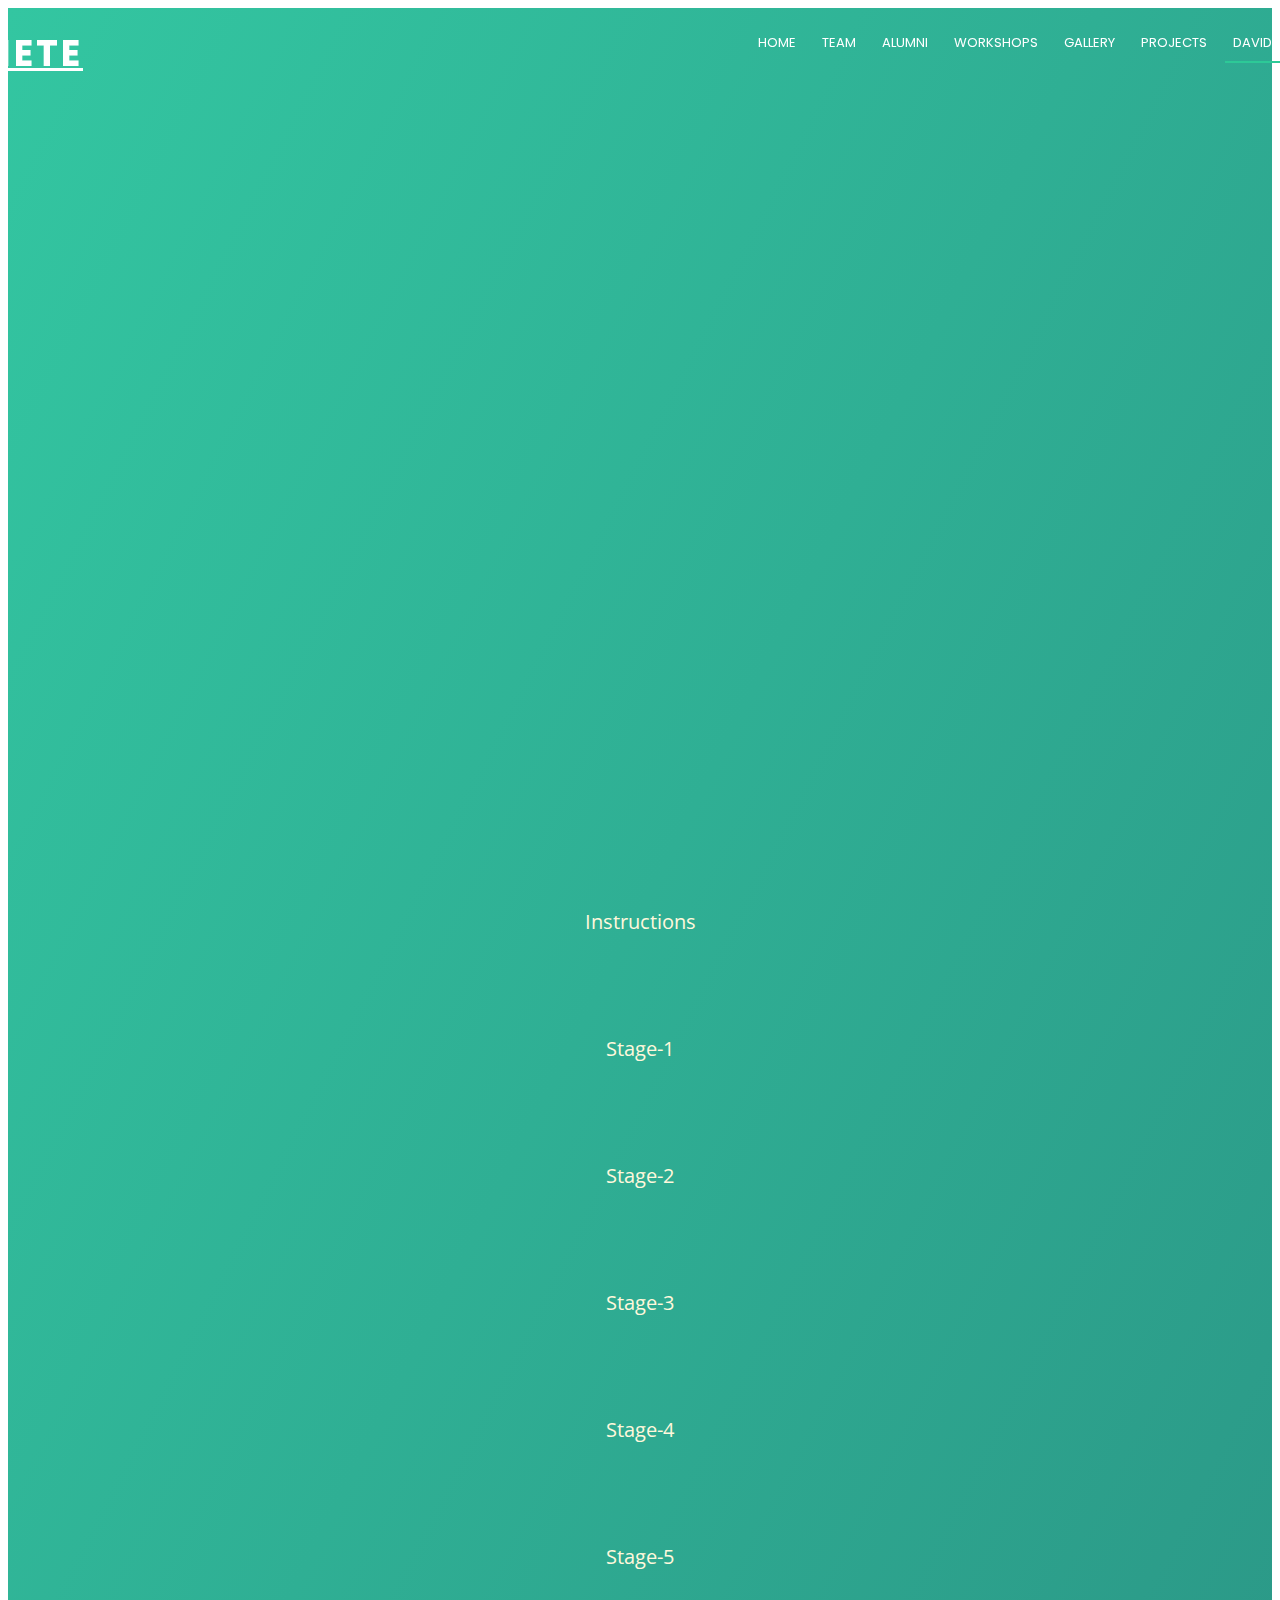
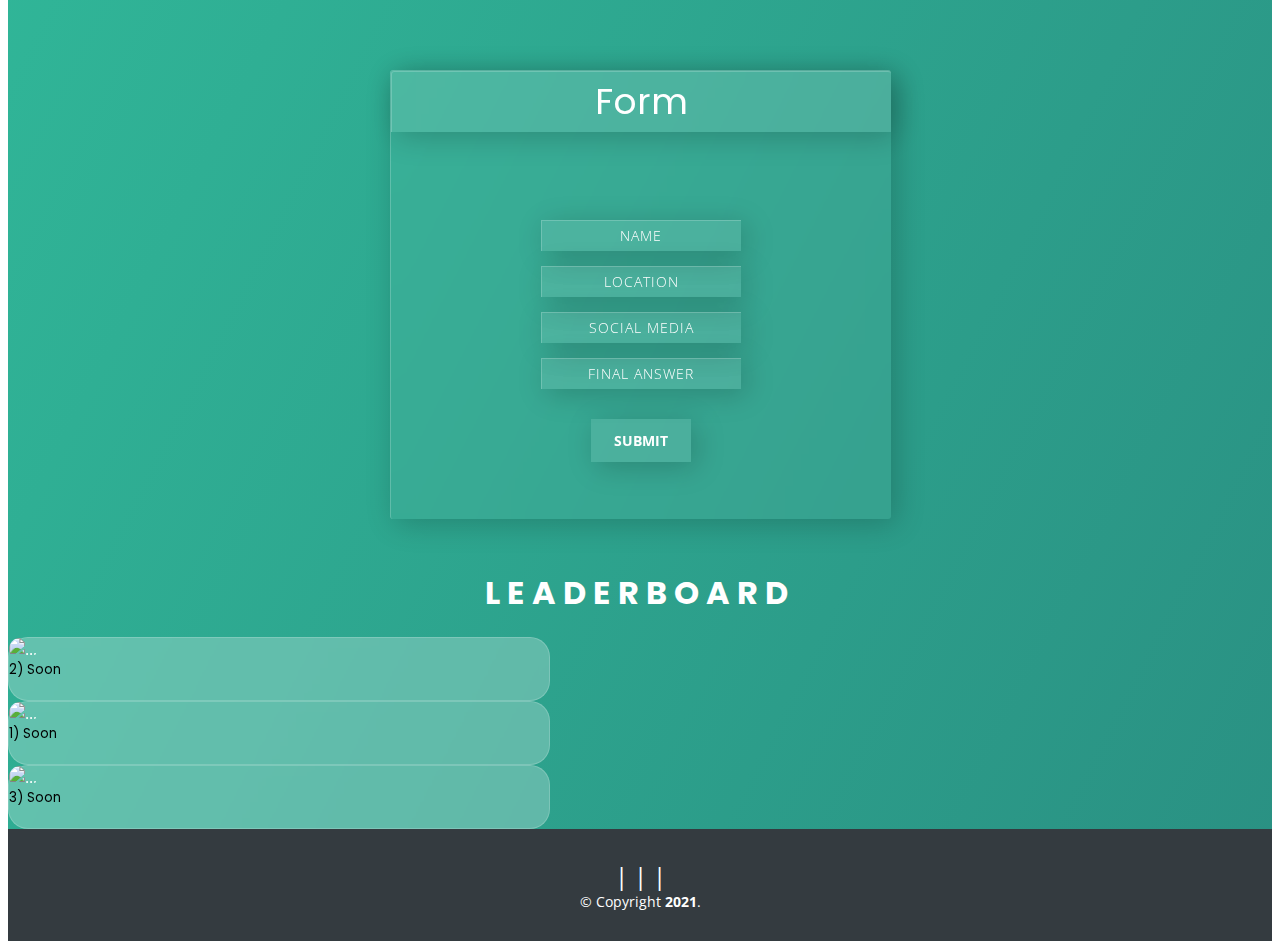
==== commit caed1fe9: "am" ====
--- a/david.html
+++ b/david.html
@@ -60,12 +60,12 @@
                 </nav><!-- #nav-menu-container -->
             </div>
         </header><!-- #header -->
-        <section id="teamhero">
-        </section>
+        <!-- <section id="teamhero">
+        </section> -->
 
          
 
-        <main id="mainArea">
+        <main id="mainArea" class="wow">
           <!-- <h1 class="display-3 dav-heading" style="position: absolute; color: black; z-index: 2; transform: translateY(400px) translatex(20px);">Detective <br> David</h1> -->
           <!-- POSTER -->
          <section class="thumbnail">
--- a/css/david.css
+++ b/css/david.css
@@ -1,24 +1,45 @@
 #mainArea {
   position: sticky;
   margin: 0;
-  background-image: url(https://i.pinimg.com/originals/44/6e/3b/446e3b79395a287ca32f7977dd83b290.jpg);
-  background-size: 400% 400%;
-  animation: gradient 15s ease infinite;
-  color: #fff;
-  font-family: "Open Sans", sans-serif;
-  background-repeat: no-repeat;
-  background-size: cover;
-}
-
-@keyframes gradient {
+  background: linear-gradient(297deg, #4b6cb7, #182848, #33c6a1);
+  background-size: 600% 600%;
+  -webkit-animation: AnimationName 40s ease infinite;
+  -moz-animation: AnimationName 40s ease infinite;
+  animation: AnimationName 40s ease infinite;
+  color: #fff;
+}
+
+@-webkit-keyframes AnimationName {
   0% {
-    background-position: 0% 50%;
+    background-position: 0% 24%;
   }
   50% {
-    background-position: 100% 50%;
+    background-position: 100% 77%;
   }
   100% {
-    background-position: 0% 50%;
+    background-position: 0% 24%;
+  }
+}
+@-moz-keyframes AnimationName {
+  0% {
+    background-position: 0% 24%;
+  }
+  50% {
+    background-position: 100% 77%;
+  }
+  100% {
+    background-position: 0% 24%;
+  }
+}
+@keyframes AnimationName {
+  0% {
+    background-position: 0% 24%;
+  }
+  50% {
+    background-position: 100% 77%;
+  }
+  100% {
+    background-position: 0% 24%;
   }
 }
 .player-info {
@@ -188,6 +209,7 @@
     display: none;
   }
 }
+/* iPads (portrait and landscape) ----------- */
 .thumbnail {
   /* The image used */
   background-image: url("../images/detective/Clue 1.svg");
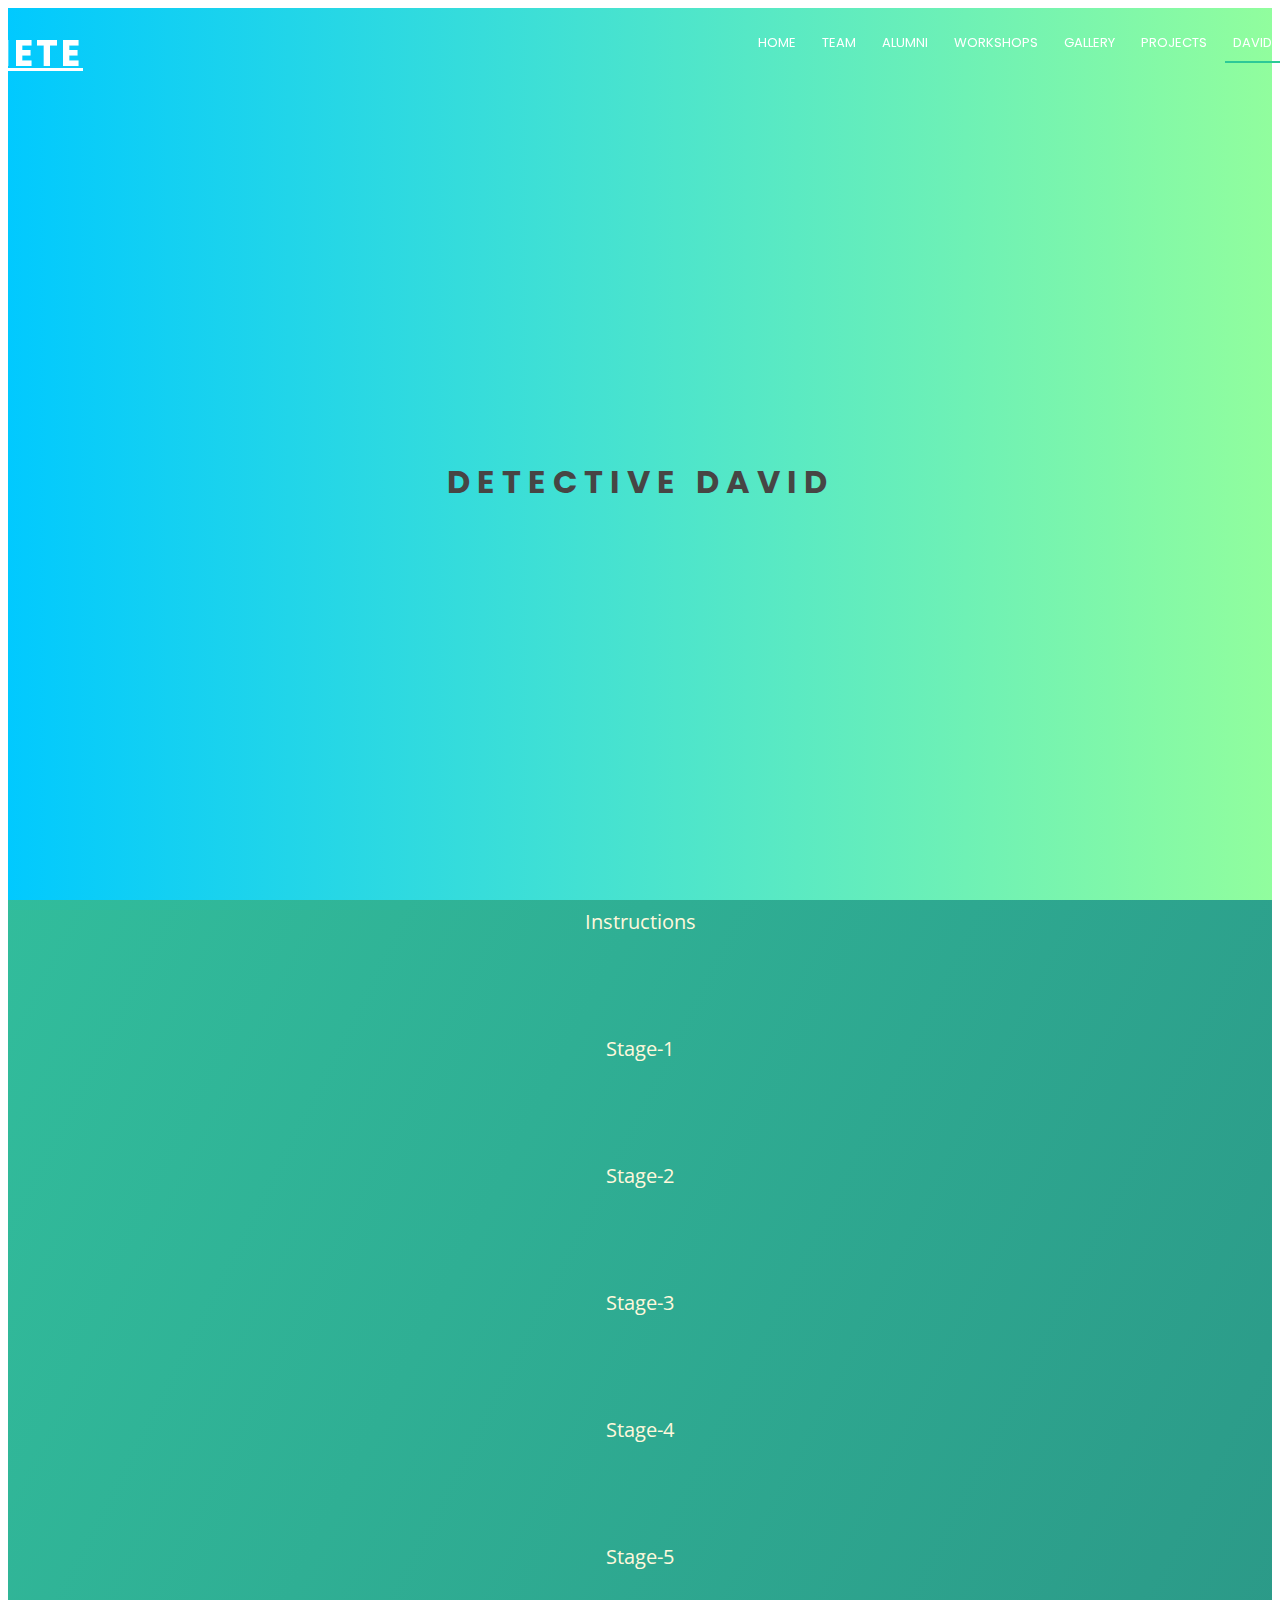
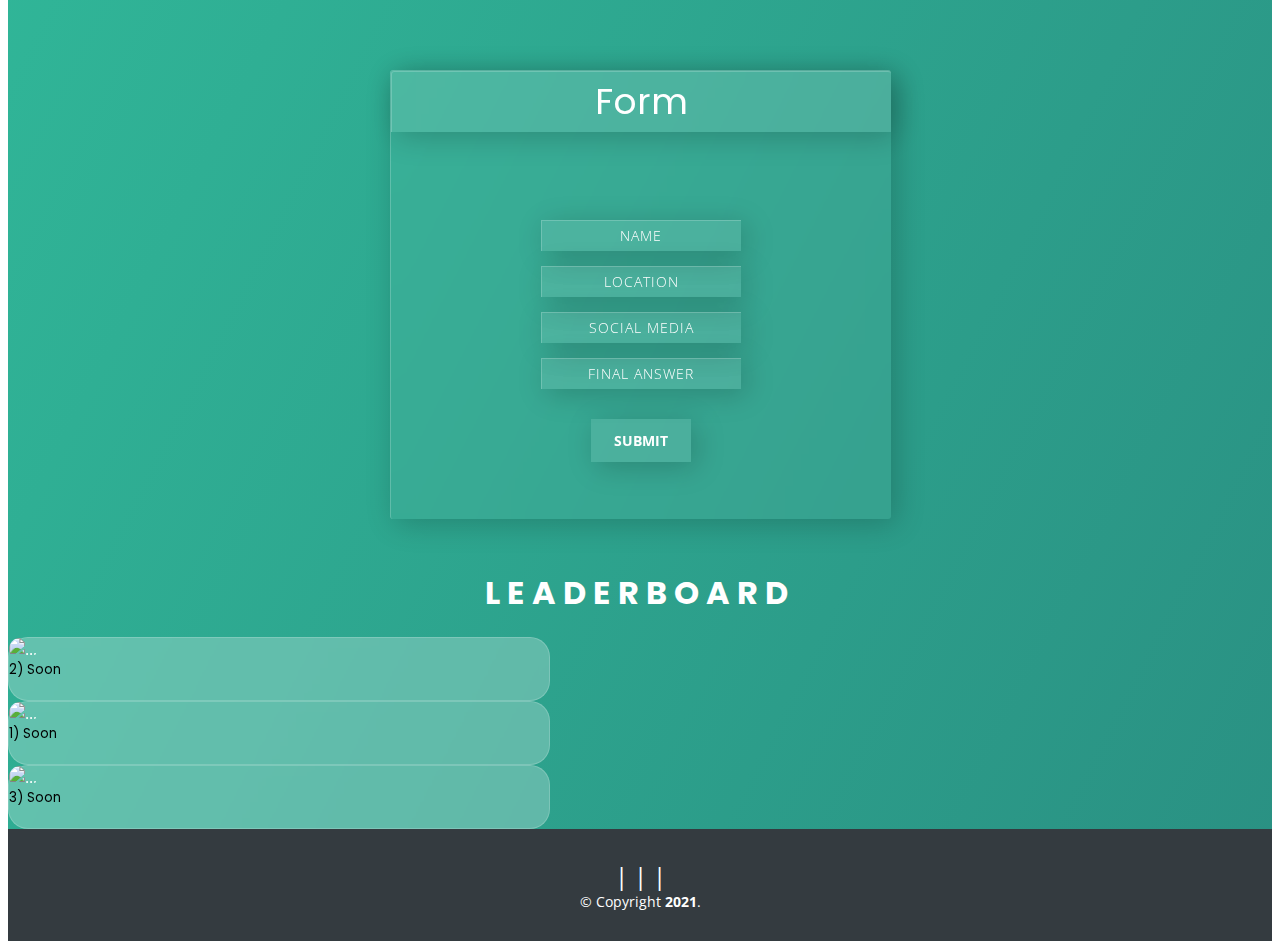
==== commit 174b802f: "added tilt" ====
--- a/david.html
+++ b/david.html
@@ -25,7 +25,8 @@
 
         <!-- JS Libraries -->
         <script src="https://cdn.jsdelivr.net/npm/simple-parallax-js@5.5.1/dist/simpleParallax.min.js"></script>
-        <!-- <script src="js/scrollmagic/uncompressed/ScrollMagic.js"></script> -->
+        <script src="js/scrollmagic/uncompressed/ScrollMagic.js"></script>
+        
 
         
         
@@ -34,7 +35,7 @@
 
       <!-- FORM SUBMISSION -->
       <script type="text/javascript">var submitted=false;</script>
-<iframe name="hidden_iframe" id="hidden_iframe" style="display: none" onload="if(submitted){window.location='#';}"></iframe>
+<!-- <iframe name="hidden_iframe" id="hidden_iframe" style="display: none" onload="if(submitted){window.location='#';}"></iframe> -->
 
 
 
@@ -68,8 +69,9 @@
         <main id="mainArea" class="wow">
           <!-- <h1 class="display-3 dav-heading" style="position: absolute; color: black; z-index: 2; transform: translateY(400px) translatex(20px);">Detective <br> David</h1> -->
           <!-- POSTER -->
-         <section class="thumbnail">
+         <section class="thumbnail" style="text-align: center;">
           <!-- <img class="thumbnail img-fluid" src="images/detective/Clue 1.svg" alt="image"> -->
+          <h1 class="display-1" style="padding-top: 50vh;" data-tilt data-tilt-perspective="2000">Detective David</h1>
           
          </section>
           
@@ -111,7 +113,7 @@
           
 
           
-              <div class="player-info wow animate__fadeIn">
+              <div class="player-info wow animate__fadeIn" data-tilt data-tilt-glare="true" data-tilt-perspective="1200">
               <h5 class="display-5">Form</h5>
               <form class="form" action="https://docs.google.com/forms/u/0/d/e/1FAIpQLSfNjjllEKpKf489S4CbSsG9jLninqufWt3jfI6O0U2G3YP1rQ/formResponse" method="post" target="hidden_iframe" onsubmit="alert('Form Submitted Succesfully');submitted=true; reset();">
                 <div class="form-field-all">
@@ -279,5 +281,10 @@
               </script>
         
         <script src="js/main.js" ></script>
+
+        
+<script src="https://cdnjs.cloudflare.com/ajax/libs/jquery/3.6.0/jquery.min.js" referrerpolicy="no-referrer"></script>
+
+<script src="https://cdnjs.cloudflare.com/ajax/libs/tilt.js/1.2.1/tilt.jquery.min.js"></script>
     </body>
 </html>
--- a/css/david.css
+++ b/css/david.css
@@ -189,10 +189,6 @@
   .dav-heading {
     display: none;
   }
-
-  #mainArea {
-    background-image: url(../images/detective/bg.png);
-  }
 }
 /* iPads (portrait and landscape) ----------- */
 @media only screen and (min-device-width: 768px) and (max-device-width: 1024px) {
@@ -212,8 +208,9 @@
 /* iPads (portrait and landscape) ----------- */
 .thumbnail {
   /* The image used */
-  background-image: url("../images/detective/Clue 1.svg");
+  background: linear-gradient(90deg, #00c9ff 0%, #92fe9d 100%);
   min-height: 100vh;
+  background-blend-mode: color;
   /* Create the parallax scrolling effect */
   background-attachment: fixed;
   background-position: center;
